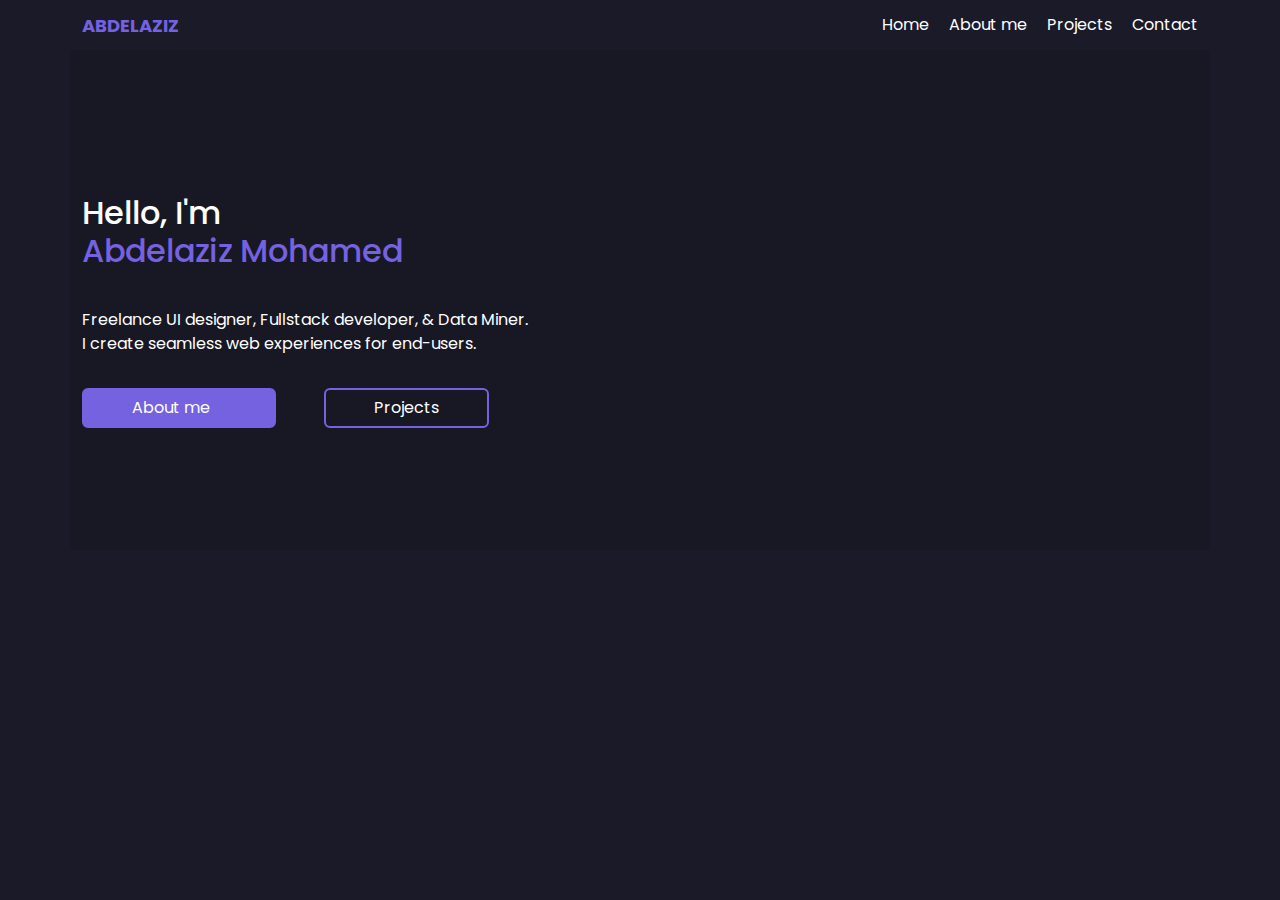
==== Portfolio/index.html @ 93440c7f "initial commit" ====
<!DOCTYPE html>
<html lang="en">
<head>
    <meta charset="UTF-8">
    <meta name="viewport" content="width=device-width, initial-scale=1.0">
    <title>Bootstrap</title>
    <!-- Popping Font CDS -->
    <link href="https://fonts.googleapis.com/css2?family=Poppins:ital,wght@0,100;0,200;0,300;0,400;0,500;0,600;0,700;0,800;0,900;1,100;1,200;1,300;1,400;1,500;1,600;1,700;1,800;1,900&display=swap"
          rel="stylesheet">
    <!-- Bootstrap CSS -->
    <link href="https://cdn.jsdelivr.net/npm/bootstrap@5.3.3/dist/css/bootstrap.min.css"
          rel="stylesheet"
          integrity="sha384-QWTKZyjpPEjISv5WaRU9OFeRpok6YctnYmDr5pNlyT2bRjXh0JMhjY6hW+ALEwIH"
          crossorigin="anonymous">
    <!-- style.css -->
    <link rel="stylesheet" href="css/normalize.css">
    <link rel="stylesheet" href="css/all.min.css">
    <link rel="stylesheet" href="css/style.css">
</head>
<body>
    <!-- start header -->
    <header>
        <div class="container d-flex align-items-center justify-content-between">
                <!-- logo -->
                <span class="logo">Abdelaziz</span>
                <!-- nav bar -->
                <nav>
                    <ul>
                        <li>
                            <a href="#home">Home</a>
                        </li>
                        <li>
                            <a href="#about">About me</a>
                        </li>
                        <li>
                            <a href="#projects">Projects</a>
                        </li>
                        <li>
                            <a href="#contacts">Contact</a>
                        </li>
                    </ul>
                </nav>
        </div>
    </header>
    <!-- end header -->

    <!-- start hero -->
    <section id="hero" class="hero">
        <div class="container d-flex align-items-center justify-content-between gap-5" style="background-color: var(--secondary-color);">
            <!-- left side -->
            <div class="d-flex flex-column gap-3">
                <h1>
                    Hello, I&apos;m
                    <br>
                    <span style="color: var(--primary-color);">Abdelaziz Mohamed</span>
                </h1>
                <p>
                    Freelance UI designer, Fullstack developer, & Data Miner. <br>
                    I create seamless web experiences for end-users.
                </p>
                <div class="d-flex gap-5">
                    <button class="text-white text-md-center rounded py-1 px-5"
                        style="background-color: var(--primary-color); outline: none; height: 40px; border: 2px solid var(--primary-color);">
                        About me
                        <i class="fa-solid fa-user"></i>
                    </button>
                    <button class="text-white bg-transparent text-md-center rounded py-1 px-5"
                        style="outline: none; height: 40px; border: 2px solid var(--primary-color);">
                        Projects
                    </button>
                </div>
            </div>
            <!-- right side  -->
            <div>

            </div>
        </div>
    </section>
    <!-- end hero -->

    <!-- start -->
    <!-- end -->

    <!-- Bootstrap JS -->
    <script src="https://cdn.jsdelivr.net/npm/bootstrap@5.3.3/dist/js/bootstrap.bundle.min.js" 
            integrity="sha384-YvpcrYf0tY3lHB60NNkmXc5s9fDVZLESaAA55NDzOxhy9GkcIdslK1eN7N6jIeHz" 
            crossorigin="anonymous">
    </script>
</body>
</html>
---- Portfolio/css/style.css ----
/* global styling */
* {
    box-sizing: border-box;
    margin: 0;
    padding: 0;
}
li {
    list-style: none;
}
a {
    text-decoration: none;
}
html {
    /* main color */
    --primary-color: #7562E0;
    /* section bg */
    --secondary-color: #181824;
    /* body bg */
    --primary-bg: #1A1A29;
    /* gray color */
    --gray-bg: #BDBDBD;
}
body {
    font-family: "Poppins", sans-serif;
    background-color: var(--primary-bg);
    color: #fff;
}
/* start header */
header {
    background-color: var(--primary-bg);
}
header .container,
header .logo,
header nav,
header nav ul {
    height: 50px;
}
header .logo {
    color: var(--primary-color);
    font-size: 18px;
    font-weight: bold;
    text-transform: uppercase;
    display: flex;
    align-items: center;
    justify-content: center;
}
header nav ul {
    display: flex;
    justify-content: center;
    align-items: center;
    gap: 20px;
    transition: all 0.5s;
}
header nav ul li a {
    color: white;
}
header nav ul li a:hover {
    color: var(--primary-color);
}
/* end header */

/* start hero */
.hero > .container {
    height: 500px;
}
.hero > .container 
/* end hero */
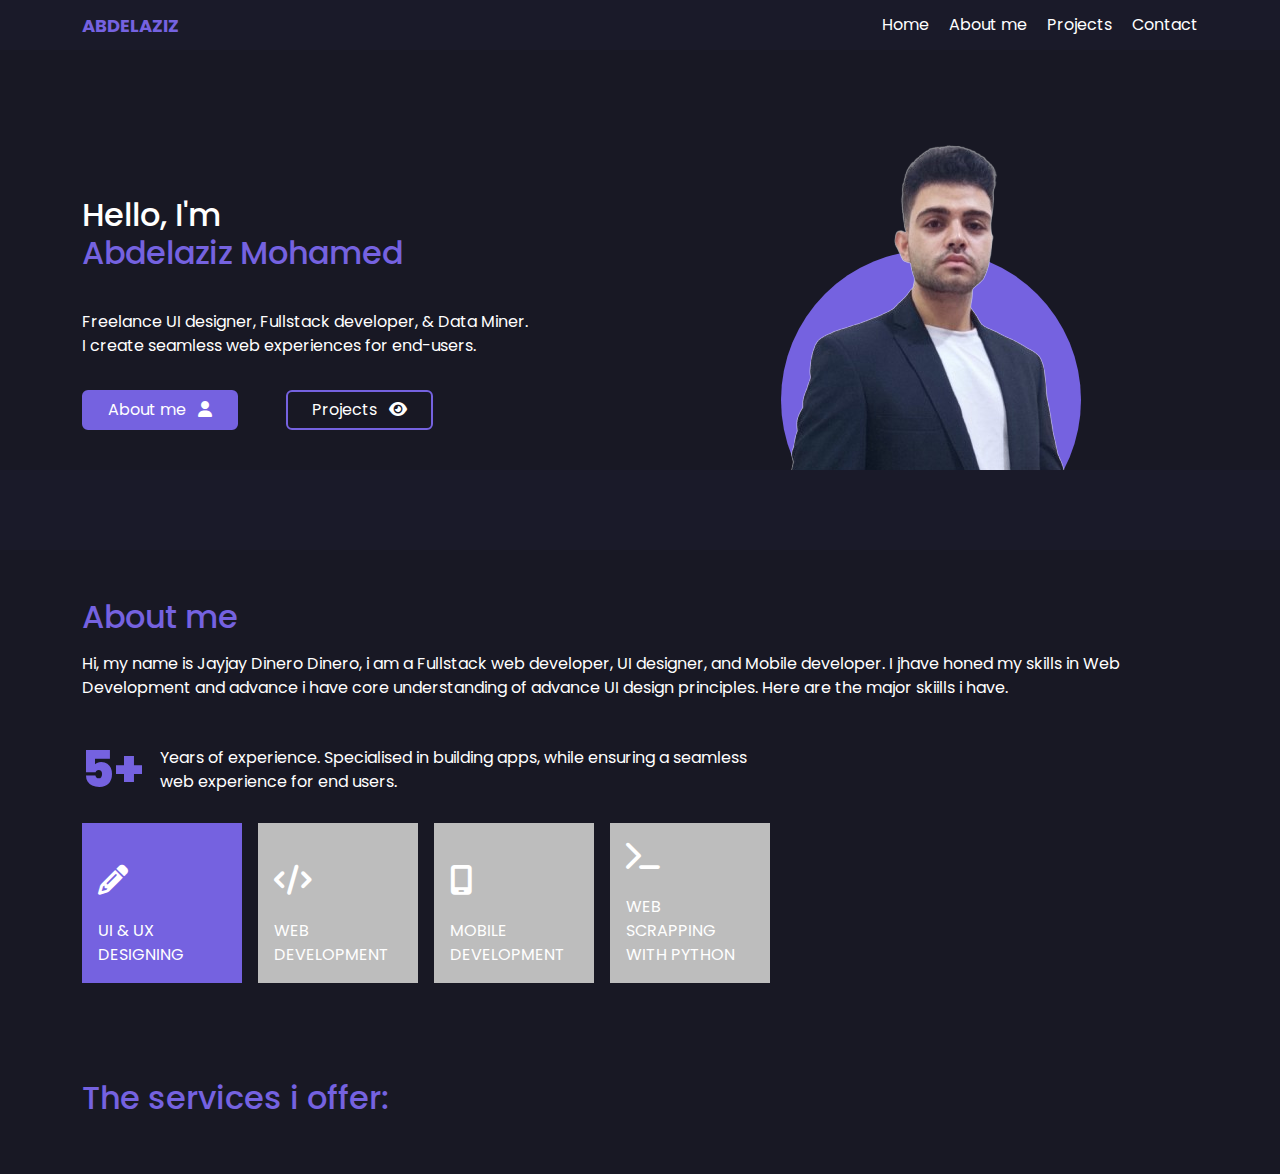
==== commit ab54d3cb: "commit" ====
--- a/Portfolio/index.html
+++ b/Portfolio/index.html
@@ -27,7 +27,7 @@
                 <nav>
                     <ul>
                         <li>
-                            <a href="#home">Home</a>
+                            <a href="#hero">Home</a>
                         </li>
                         <li>
                             <a href="#about">About me</a>
@@ -36,7 +36,7 @@
                             <a href="#projects">Projects</a>
                         </li>
                         <li>
-                            <a href="#contacts">Contact</a>
+                            <a href="#contact">Contact</a>
                         </li>
                     </ul>
                 </nav>
@@ -45,10 +45,11 @@
     <!-- end header -->
 
     <!-- start hero -->
-    <section id="hero" class="hero">
-        <div class="container d-flex align-items-center justify-content-between gap-5" style="background-color: var(--secondary-color);">
+    <section id="hero" class="hero position-relative"
+    style="background-color: var(--secondary-color);">
+        <div class="container d-flex align-items-end justify-content-between gap-5">
             <!-- left side -->
-            <div class="d-flex flex-column gap-3">
+            <div class="d-flex flex-column gap-3" style="width: 50%; margin-bottom: 120px;">
                 <h1>
                     Hello, I&apos;m
                     <br>
@@ -59,26 +60,108 @@
                     I create seamless web experiences for end-users.
                 </p>
                 <div class="d-flex gap-5">
-                    <button class="text-white text-md-center rounded py-1 px-5"
+                    <button class="text-white text-md-center rounded py-1 px-4"
                         style="background-color: var(--primary-color); outline: none; height: 40px; border: 2px solid var(--primary-color);">
                         About me
-                        <i class="fa-solid fa-user"></i>
+                        <i class="fa-solid fa-user ps-2"></i>
                     </button>
-                    <button class="text-white bg-transparent text-md-center rounded py-1 px-5"
+                    <button class="text-white bg-transparent text-md-center rounded py-1 px-4"
                         style="outline: none; height: 40px; border: 2px solid var(--primary-color);">
                         Projects
+                        <i class="fa-solid fa-eye ps-2"></i>
                     </button>
                 </div>
             </div>
             <!-- right side  -->
-            <div>
-
+            <div style="width: 50%;" class="d-flex justify-content-center">
+                <div class="" style="background-color: var(--primary-color); width: 300px; height: 300px; border-radius: 50%; position: relative;">
+                    <img src="images/me.png" alt="me-img" style="position: absolute; top: -35%; left: 50%; transform: translate(-50%, 0%);">
+                </div>
+            </div>
+            <!-- bottom color -->
+            <div class="position-absolute bottom-0 end-0 w-100" style="background-color: var(--primary-bg); height: 80px;">
+                <!--  -->
             </div>
         </div>
     </section>
     <!-- end hero -->
 
+    <!-- start about -->
+    <section id="about" class="about py-5"
+        style="background-color: var(--secondary-color);">
+        <div class="container d-flex flex-column gap-3">
+            <div class="d-flex flex-column gap-2 align-items-start justify-content-start">
+                <h2 class="text-center" style="color: var(--primary-color);">About me</h2>
+                <p>
+                    Hi, my name is Jayjay Dinero Dinero, i am a Fullstack web developer, UI designer, and Mobile developer.
+                    I jhave honed my skills in Web Development and advance i have core understanding of advance UI design principles.
+                    Here are the major skiills i have. 
+                </p>
+            </div>
+            <div class="d-flex gap-3 align-items-center justify-content-start">
+                <span style="font-size: 50px; color: var(--primary-color); font-weight: 800;">5+</span>
+                <p class="text-white m-0">
+                    Years of experience. Specialised in building apps,
+                    while ensuring a seamless <br> web experience for end users.
+                </p>
+            </div>
+            <div class="d-flex gap-3">
+                <div class="text-white d-flex flex-column align-items-start justify-content-end gap-4 p-3" style="width: 160px; height: 160px; background-color: var(--primary-color);">
+                    <i class="fa-solid fa-pencil" style="font-size: 30px;"></i>
+                    <span class="text-uppercase">
+                        UI & UX<br>Designing
+                    </span>
+                </div>
+                <div class="text-white d-flex flex-column align-items-start justify-content-end gap-4 p-3" style="width: 160px; height: 160px; background-color: var(--gray-bg);">
+                    <i class="fa-solid fa-code" style="font-size: 30px;"></i>
+                    <span class="text-uppercase">
+                        Web<br>Development
+                    </span>
+                </div>
+                <div class="text-white d-flex flex-column align-items-start justify-content-end gap-4 p-3" style="width: 160px; height: 160px; background-color: var(--gray-bg);">
+                    <i class="fa-solid fa-mobile-screen" style="font-size: 30px;"></i>
+                    <span class="text-uppercase">
+                        Mobile<br>Development
+                    </span>
+                </div>
+                <div class="text-white d-flex flex-column align-items-start justify-content-end gap-4 p-3" style="width: 160px; height: 160px; background-color: var(--gray-bg);">
+                    <i class="fa-solid fa-terminal" style="font-size: 30px;"></i>
+                    <span class="text-uppercase">
+                        Web Scrapping<br>With Python
+                    </span>
+                </div>
+            </div>
+        </div>
+    </section>
+    <!-- end about -->
+
+    <!-- start services -->
+    <section id="services" class="services py-5"
+        style="background-color: var(--secondary-color);">
+        <div class="container">
+            <h2 class="text-start" style="color: var(--primary-color);">The services i offer:</h2>
+            <div class="d-flex flex-wrap gap-3">
+                <div></div>
+                <div></div>
+                <div></div>
+                <div></div>
+                <div></div>
+                <div></div>
+            </div>
+        </div>
+    </section>
+    <!-- end services -->
+
     <!-- start -->
+
+    <!-- end -->
+
+    <!-- start -->
+
+    <!-- end -->
+
+    <!-- start -->
+
     <!-- end -->
 
     <!-- Bootstrap JS -->
--- a/Portfolio/css/style.css
+++ b/Portfolio/css/style.css
@@ -19,6 +19,7 @@
     --primary-bg: #1A1A29;
     /* gray color */
     --gray-bg: #BDBDBD;
+    scroll-behavior: smooth;
 }
 body {
     font-family: "Poppins", sans-serif;
